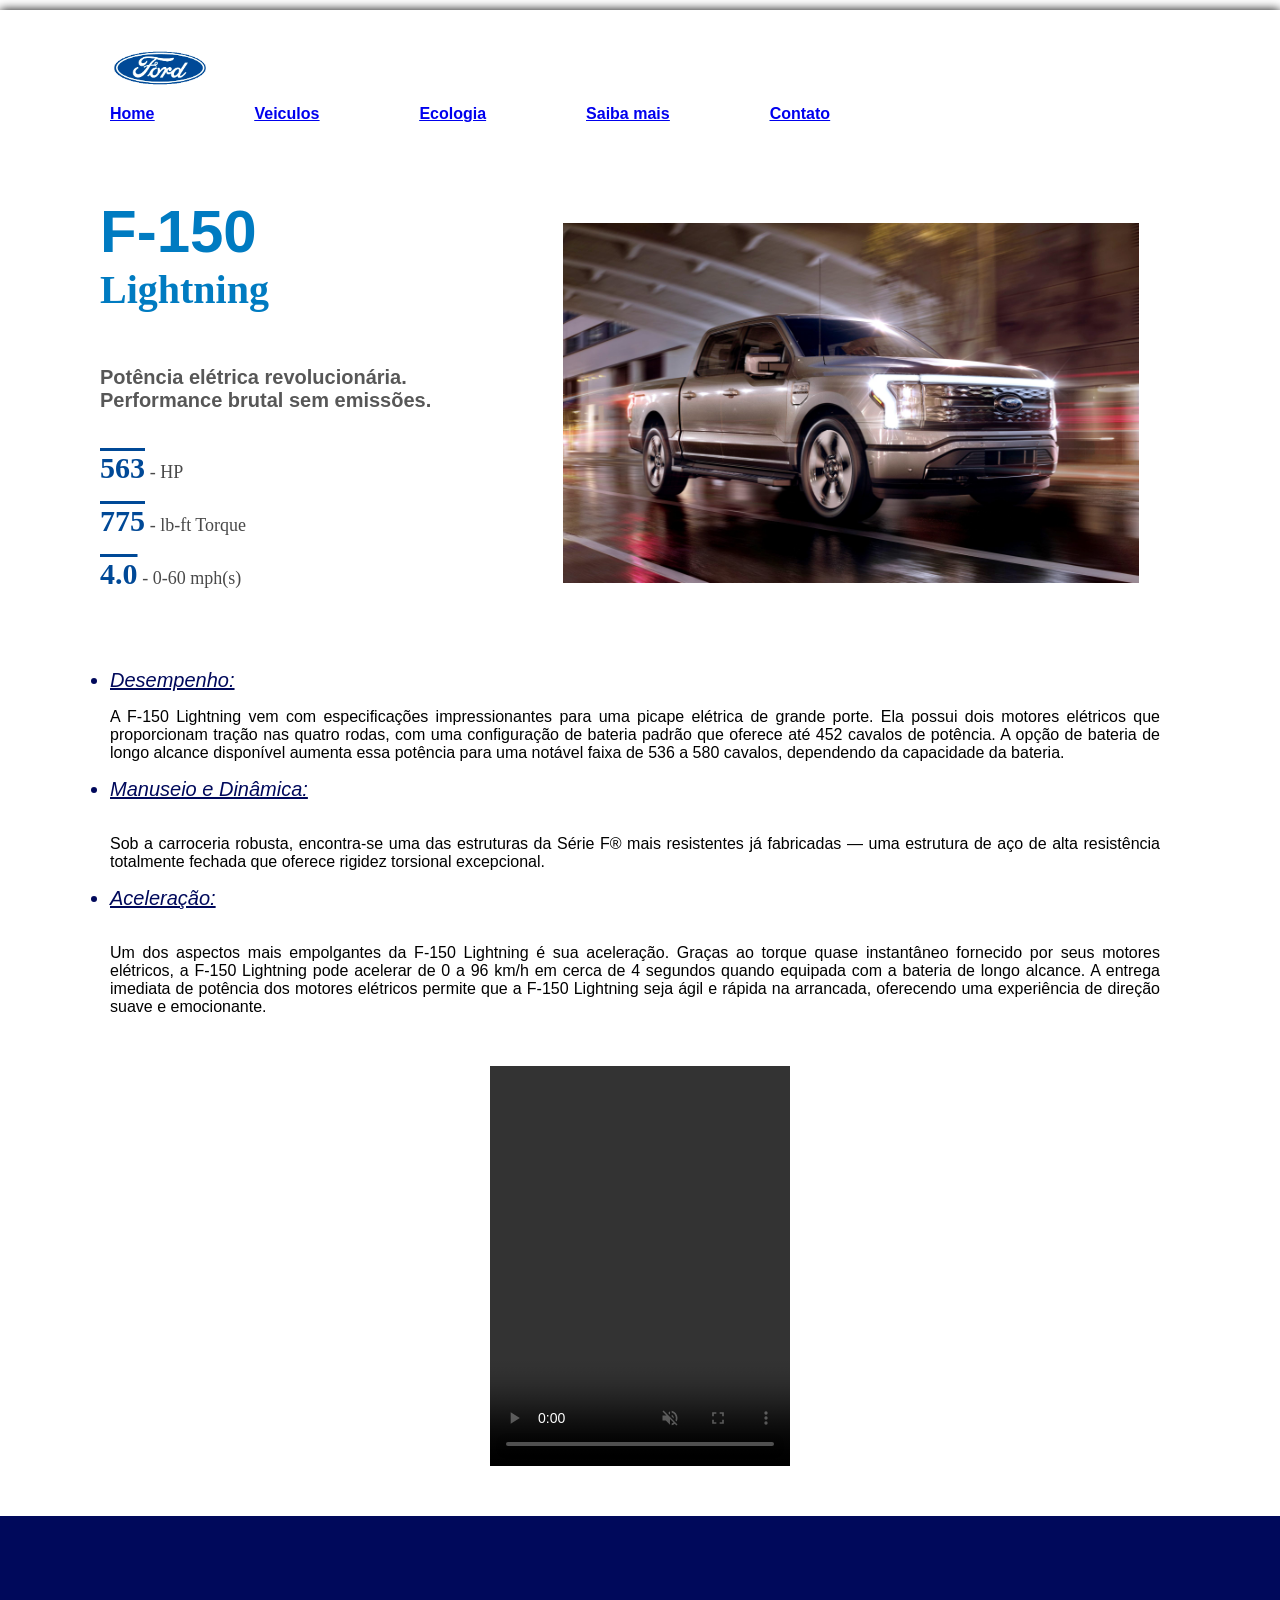
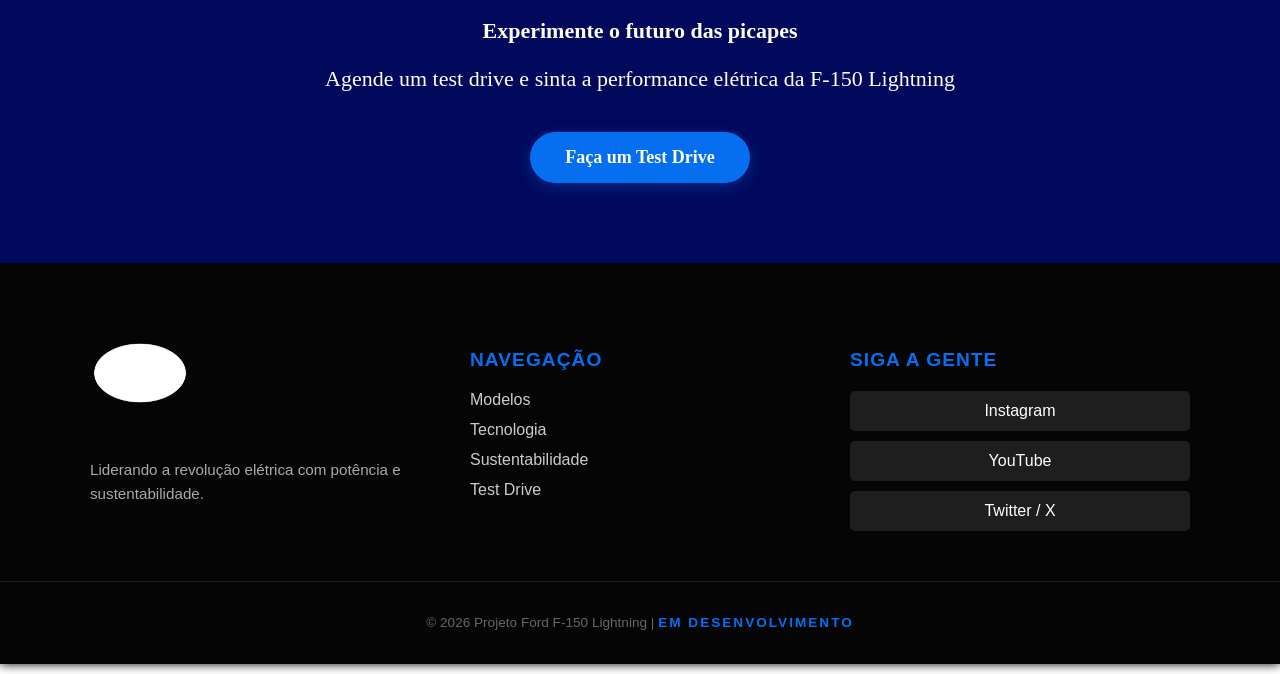
==== projeto html ford/index.html @ f797adf3 "carros eletricos ford" ====
<!DOCTYPE html>
<html lang="pt-br">
<head>
    <meta charset="UTF-8">
    <meta name="viewport" content="width=device-width, initial-scale=1.0">
    <title>Ford F-150 Lihtning</title>
    <link rel="stylesheet" href="style.css">
    <link rel="shortcut icon" href="midia/android-chrome-192x192.png" type="image/x-icon">
</head>
<style>
    
    body
{
    background-color: white;
}

          
article{
    background-color: lightgrey;
    color: black;
    padding: 10px;
}
</style>

<body class="container">
    <header class="logo">
        <img src="midia/ford.logo.png">
        <nav class="link">   
        <a href="#">Home</a> 
        <a href="#">Veiculos</a>
        <a href="#">Ecologia</a>
        <a href="#">Saiba mais</a>
        <a href="#">Contato</a>
         </nav>
    </header>
      <main> 
           <section class="banner">
    <div class="textos-banner">
        <h1 class="f-150">F-150</h1>
        <h2 class="lightning">Lightning</h2>
        <p class="texto">Potência elétrica revolucionária. <br>Performance brutal sem emissões.</p>

        <h3><span class="numeros">563</span> <span class="unidades">- HP</span></h3>
        <h3><span class="numeros">775</span> <span class="unidades">- lb-ft Torque</span></h3>
        <h3><span class="numeros">4.0</span> <span class="unidades">- 0-60 mph(s)</span></h3>
    </div>
</section>
        <div>
        <section>
           <div>
            <ul>
                <li class="desempenho">Desempenho:</li>
                <p class="desempenho1">A F-150 Lightning vem com especificações impressionantes para uma picape elétrica de grande porte. Ela possui dois motores elétricos que proporcionam tração nas quatro rodas, com uma configuração de bateria padrão que oferece até 452 cavalos de potência. A opção de bateria de longo alcance disponível aumenta essa potência para uma notável faixa de 536 a 580 cavalos, dependendo da capacidade da bateria.</p>

                <li class="desempenho">Manuseio e Dinâmica:</li>
                <br>
                <p class="desempenho1">Sob a carroceria robusta, encontra-se uma das estruturas da Série F® mais resistentes já fabricadas — uma estrutura de aço de alta resistência totalmente fechada que oferece rigidez torsional excepcional.
                </p>
                <li class="desempenho">Aceleração:</li>
                <br>
                    <p class="desempenho1">Um dos aspectos mais empolgantes da F-150 Lightning é sua aceleração. Graças ao torque quase instantâneo fornecido por seus motores elétricos, a F-150 Lightning pode acelerar de 0 a 96 km/h em cerca de 4 segundos quando equipada com a bateria de longo alcance. A entrega imediata de potência dos motores elétricos permite que a F-150 Lightning seja ágil e rápida na arrancada, oferecendo uma experiência de direção suave e emocionante.</p>
                
            </ul>
            </div>
            <div class="video">
                <video src="midia/Meuvideo.mp4" width="300" height="400" poster="" controls autoplay loop muted>
                </video>
            </div>
        </section>
        </div>
</main>
   <div class="final">
    <p><strong>Experimente o futuro das picapes</strong></p>
    <p>Agende um test drive e sinta a performance elétrica da F-150 Lightning</p>
    
    
    <a href="#" class="btn-testdrive">Faça um Test Drive</a>
</div>
        <footer class="footer-moderno">
    <div class="footer-container">
        
        <div class="footer-col">
            <img src="midia/android-chrome-192x192.png" alt="Logo Ford" class="footer-logo">
            <p>Liderando a revolução elétrica com potência e sustentabilidade.</p>
        </div>

  
        <div class="footer-col">
            <h4>Navegação</h4>
            <ul>
                <li><a href="#">Modelos</a></li>
                <li><a href="#">Tecnologia</a></li>
                <li><a href="#">Sustentabilidade</a></li>
                <li><a href="#">Test Drive</a></li>
            </ul>
        </div>

    
        <div class="footer-col">
            <h4>Siga a Gente</h4>
            <div class="social-links">
                <a href="https://instagram.com/ford" target="_blank">Instagram</a>
                <a href="https://youtube.com" target="_blank">YouTube</a>
                <a href="#" target="_blank">Twitter / X</a>
            </div>
        </div>
    </div>

    <div class="footer-bottom">
        <p>&copy; 2026 Projeto Ford F-150 Lightning | <span class="status-dev">EM DESENVOLVIMENTO</span></p>
    </div>
</footer>
 
</body>
</html>
---- projeto html ford/style.css ----
@charset "UTF-8-";
 

.numeros{
    color: #004997;
    text-decoration: overline;
    font-weight: bold;
    font-size: 30px;
    display: inline-block;
     padding-left: 50px;
}
.unidades {
    color: #010101b7;
    font-size: 18px;
    font-weight: normal;
}
.f-150 {
    text-align: left;
    font-weight: bolder;
    font-family: sans-serif;
    font-size:6em;
    color: #066FEF;
    margin: 0px;
    padding: 0px;
    padding-left: 50px;
}
.lightning {
    text-align: left;
    font-family: serif;
    font-size: 3em;
    color: #066FEF;
     padding-left: 50px;
}
.texto {
    text-align: left;
    font-family: Arial, Helvetica, sans-serif;
    font-style: normal;
    font-weight: bold;
    color: rgba(0, 0, 0, 0.66);
    font-size: 20px;
     padding-left: 50px;
     display: inline-block;
}

.final {
    background-color: #00095B;
    padding: 80px 20px;  
    text-align: center;
    color: white;
}

.final p {
    margin-bottom: 15px;
    font-size: 22px;
}


.btn-testdrive {
    display: inline-block;
    margin-top: 25px;
    padding: 15px 35px;
    background-color: #066FEF; 
    color: white;
    text-decoration: none;
    font-weight: bold;
    font-size: 18px;
    border-radius: 50px; 
    transition: all 0.3s ease; 
    box-shadow: 0 4px 15px rgba(6, 111, 239, 0.3); 
}

.btn-testdrive:hover {
    background-color: #004997; 
    transform: translateY(-3px); 
    box-shadow: 0 6px 20px rgba(0, 0, 0, 0.4); 
}


.btn-testdrive:active {
    transform: translateY(1px);
}

.banner {
    display: flex;
    align-items: center;
    min-height: 500px;
    width: 100%;
    background-color: #ffffff;
   
    background-image: url(midia/I3LJURLJX5LFLBDAQQP54O2TAM.jpg);
    background-repeat: no-repeat;
    background-position: 80%;
    background-size: 45%;
}


.textos-banner {
    width: 50%; 
    padding-left: 50px;
    
}


.f-150 { font-size: 60px; margin-bottom: 0; color: #007bc1; }
.lightning { font-size: 40px; margin-top: 0; color: #007bc1; }


.autonomia{
    font-size: 20px;
}
.autonomia1{
    font-size: 26px;
}
.container{
    max-width: 1300px;
    margin: 10px auto;
    background: white;
    box-shadow:  0 0 10px rgba(0, 0, 0, 1);
}
.logo {
    padding: 30px;
    margin-left: 80px;
    
}
.logo img{
    margin-bottom: 10PX;
    width: 100px;
    height: auto;
    margin-bottom: 5px;
}
.desempenho{
    font-family: Arial, Helvetica, sans-serif;
    font-size: 20px;
    text-decoration: underline;
    font-style: oblique;
    margin-right: 120px;
    text-align: justify;
    margin-left: 70px;
    color: #00095B;
  
}
.desempenho1{
    font-size: 16px;
    font-family: Arial, Helvetica, sans-serif;
    margin-right: 120px;
    text-align: justify;
    margin-left: 70px;
}
.video{
    display: flex;
    justify-content: center;
    align-items: center;
    margin-bottom: 50px;
    margin-top: 50px;
}
.link{
            text-decoration: underline;
            color: #004997;
            font-weight: bold;;
            font-family: Arial, Helvetica, sans-serif;
            display: flex;
            gap: 100px;
            }

            .footer-moderno {
    background-color: #050505; 
    color: #ffffff;
    padding: 60px 0 20px 0;
    font-family: 'Segoe UI', Tahoma, Geneva, Verdana, sans-serif;
}

.footer-container {
    max-width: 1100px;
    margin: 0 auto;
    display: grid;
    grid-template-columns: repeat(auto-fit, minmax(250px, 1fr));
    gap: 40px;
    padding: 0 20px;
}

.footer-col h4 {
    color: #066FEF;
    font-size: 1.2rem;
    margin-bottom: 20px;
    text-transform: uppercase;
    letter-spacing: 1px;
}

.footer-logo {
    width: 100px;
    filter: brightness(0) invert(1); 
    margin-bottom: 15px;
}

.footer-col p {
    color: #aaa;
    line-height: 1.6;
    font-size: 0.95rem;
}

.footer-col ul {
    list-style: none;
    padding: 0;
}

.footer-col ul li {
    margin-bottom: 12px;
}

.footer-col ul li a {
    color: #ccc;
    text-decoration: none;
    transition: 0.3s;
}

.footer-col ul li a:hover {
    color: #066FEF;
    padding-left: 8px;
}


.social-links {
    display: flex;
    flex-direction: column;
    gap: 10px;
}

.social-links a {
    color: #fff;
    text-decoration: none;
    background: rgba(255, 255, 255, 0.1);
    padding: 10px 15px;
    border-radius: 5px;
    text-align: center;
    transition: 0.3s ease;
    border: 1px solid transparent;
}

.social-links a:hover {
    background: #066FEF;
    border-color: #066FEF;
    transform: translateY(-3px);
}

.footer-bottom {
    text-align: center;
    margin-top: 50px;
    padding-top: 20px;
    border-top: 1px solid rgba(255, 255, 255, 0.1);
    font-size: 0.85rem;
    color: #666;
}

.status-dev {
    color: #066FEF;
    font-weight: bold;
    letter-spacing: 2px;
}
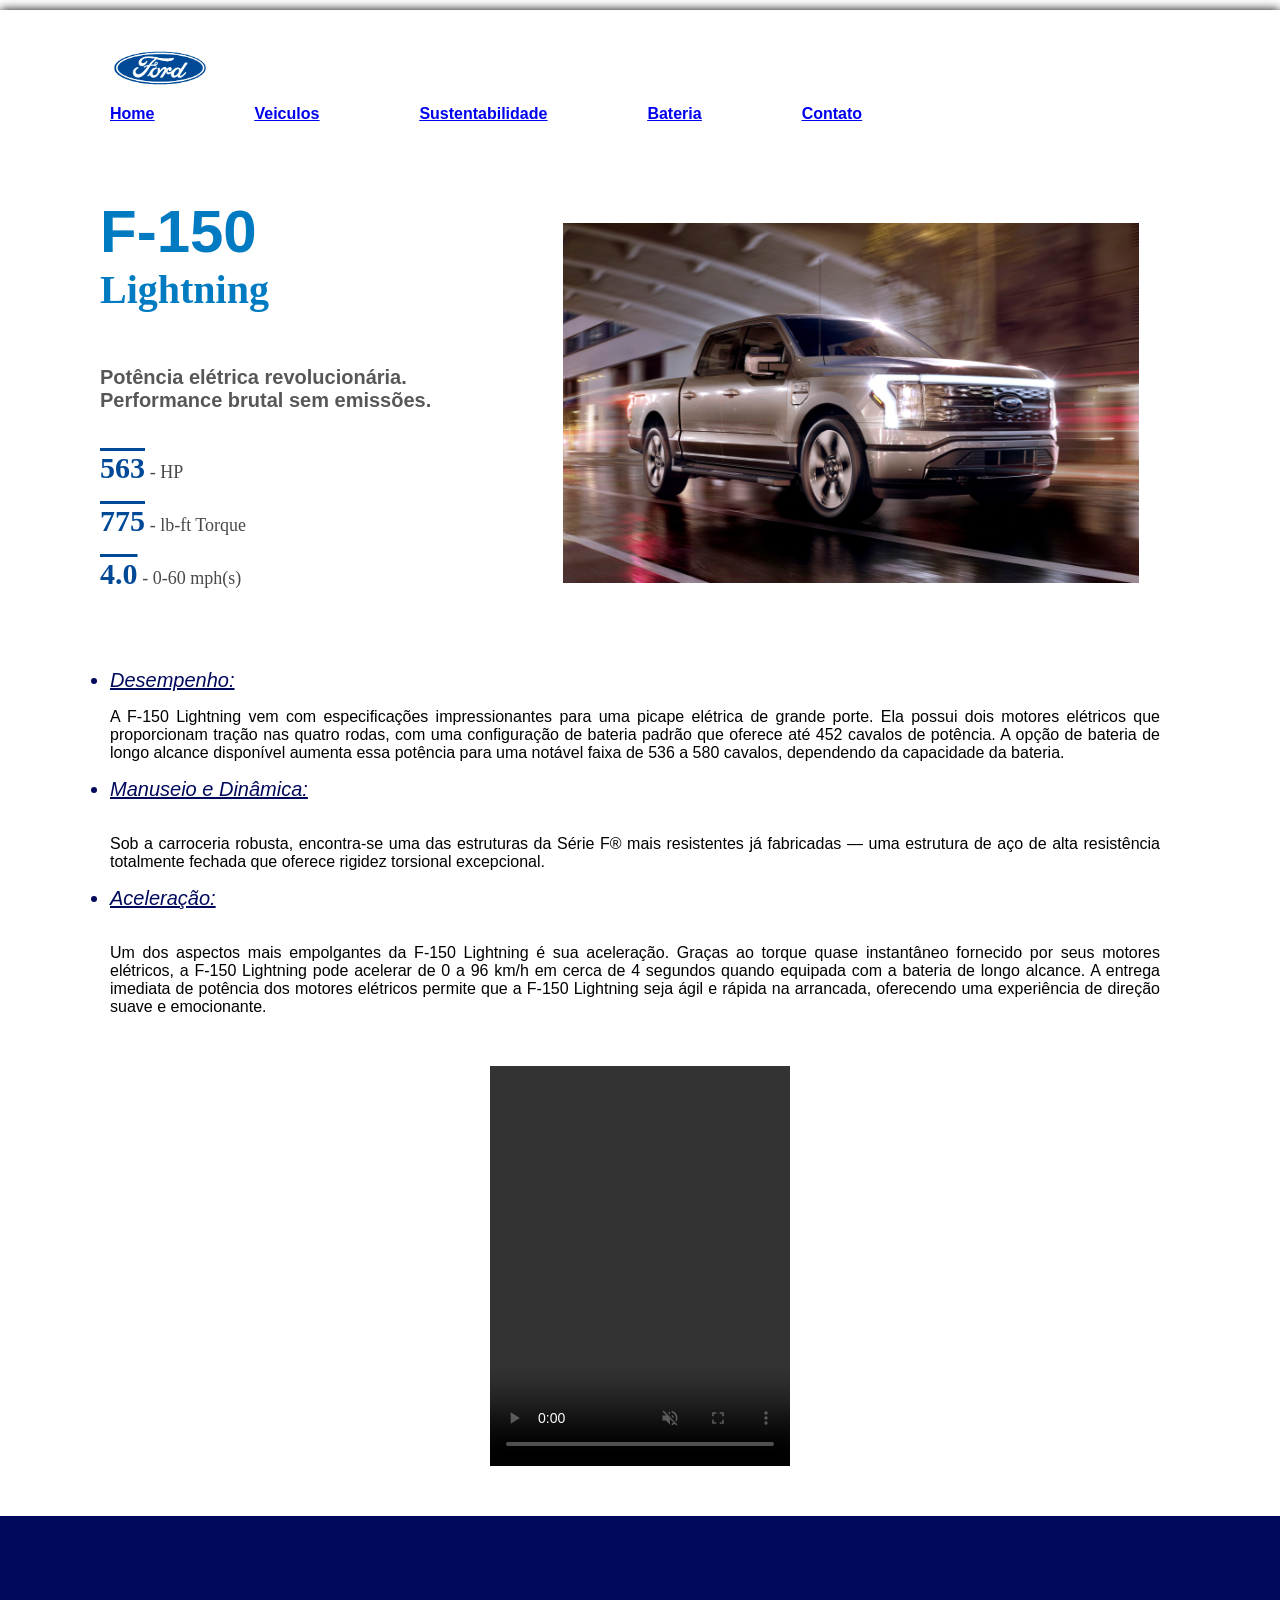
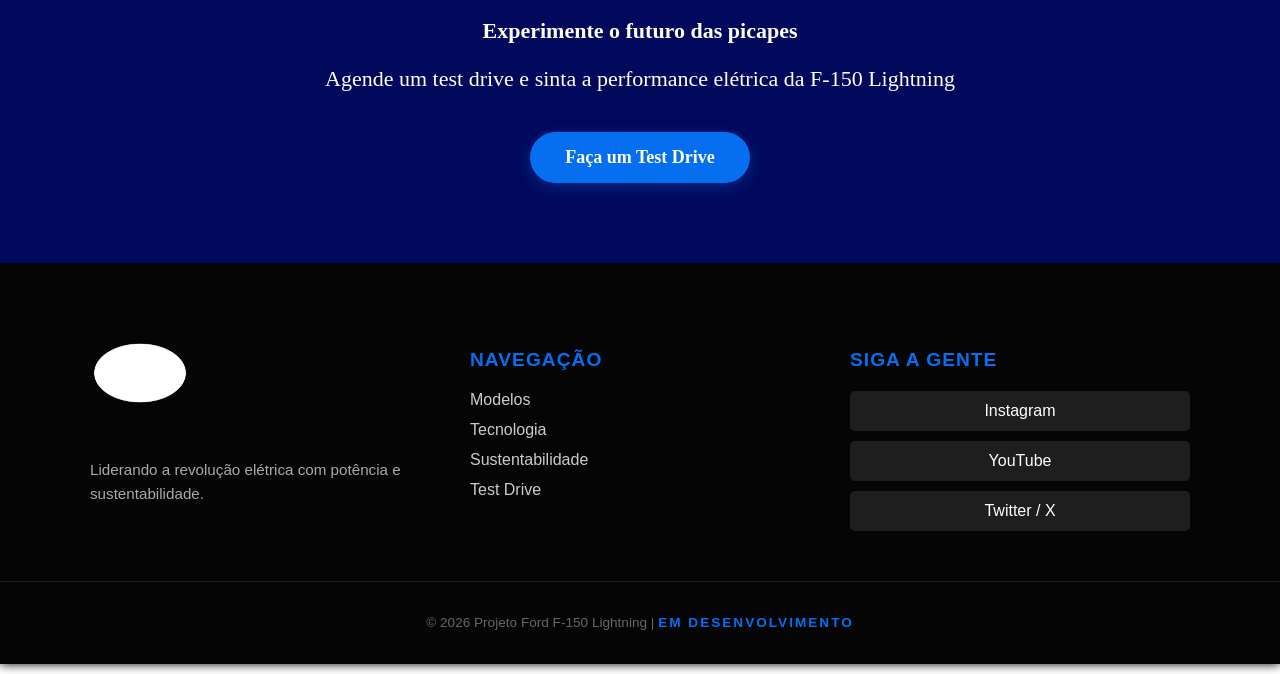
==== commit cd87e588: "Todos arquivos linkados e juntos" ====
--- a/projeto html ford/index.html
+++ b/projeto html ford/index.html
@@ -26,11 +26,11 @@
     <header class="logo">
         <img src="midia/ford.logo.png">
         <nav class="link">   
-        <a href="#">Home</a> 
-        <a href="#">Veiculos</a>
-        <a href="#">Ecologia</a>
-        <a href="#">Saiba mais</a>
-        <a href="#">Contato</a>
+        <a href="/pagina inicial/codigoProjeto.html">Home</a> 
+        <a href="/Projeto Bateria FORD/spg-Bateria .html">Veiculos</a>
+        <a href="sustentabilidade/sustentabilidade.html">Sustentabilidade</a>
+        <a href="/Projeto Bateria FORD/spg-Bateria .html">Bateria</a>
+        <a href="https://www.ford.com.br/fale-conosco/">Contato</a>
          </nav>
     </header>
       <main> 
@@ -112,4 +112,9 @@
 </footer>
  
 </body>
-</html>+</html>
+
+
+<!-- Essa pagina foi desenvolvida com o objetivo de apresentar
+ a picape eletrica FORD F-150 LIGHTNING com informçaões sobre desenpenho, 
+ tecnologia e sustentabilidade do veiculo de forma moderna e visual-->
